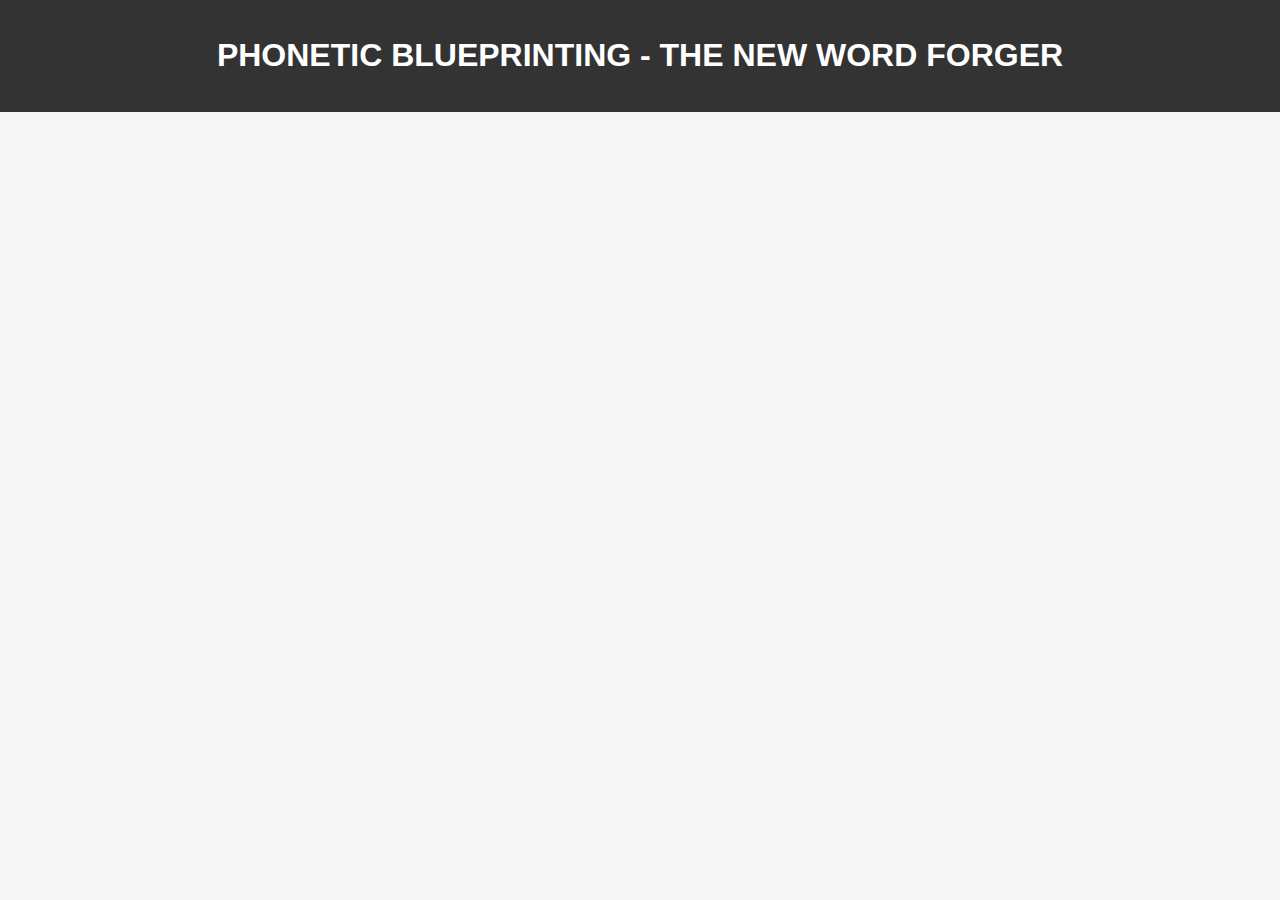
==== index.html @ 9f567a55 "Added website files" ====
<!DOCTYPE html>
<html lang="en">
<head>
    <meta charset="UTF-8">
    <meta name="viewport" content="width=device-width, initial-scale=1.0">
    <title>PHONETIC BLUEPRINTING - THE NEW WORD FORGER</title>
    <link rel="stylesheet" href="styles.css">
    <script src="script.js" defer></script>
</head>
<body>
    <header>
        <h1>PHONETIC BLUEPRINTING - THE NEW WORD FORGER</h1>
    </header>
    <main>
        <!-- Image Grid -->
        <section class="image-grid">
            <!-- Your existing image cards will go here -->
        </section>
    </main>
</body>
</html>
---- styles.css ----
/* General Styles */
body {
    font-family: 'Arial', sans-serif;
    background-color: #f7f7f7;
    margin: 0;
    padding: 0;
}

header {
    background-color: #333;
    color: #fff;
    text-align: center;
    padding: 1rem 0;
}

main {
    padding: 2rem;
}

/* Homepage Styles */
.image-grid {
    display: grid;
    grid-template-columns: repeat(auto-fill, minmax(200px, 1fr));
    gap: 1rem;
}

.image-card img {
    width: 100%;
    border-radius: 8px;
    transition: transform 0.3s ease;
}

.image-card:hover img {
    transform: scale(1.05);
}

.image-card figcaption {
    text-align: center;
    margin-top: 0.5rem;
}

/* Placeholder for Summary Page styles */

.image-card figcaption {
    opacity: 0;
    transition: opacity 0.3s ease;
    position: absolute;
    top: 50%;
    left: 50%;
    transform: translate(-50%, -50%);
    background-color: rgba(0, 0, 0, 0.7);
    color: #fff;
    padding: 0.5rem;
    border-radius: 8px;
    pointer-events: none;  // Ensures the caption doesn't interfere with image clicks
}

.image-card .show-overlay {
    opacity: 1;
}
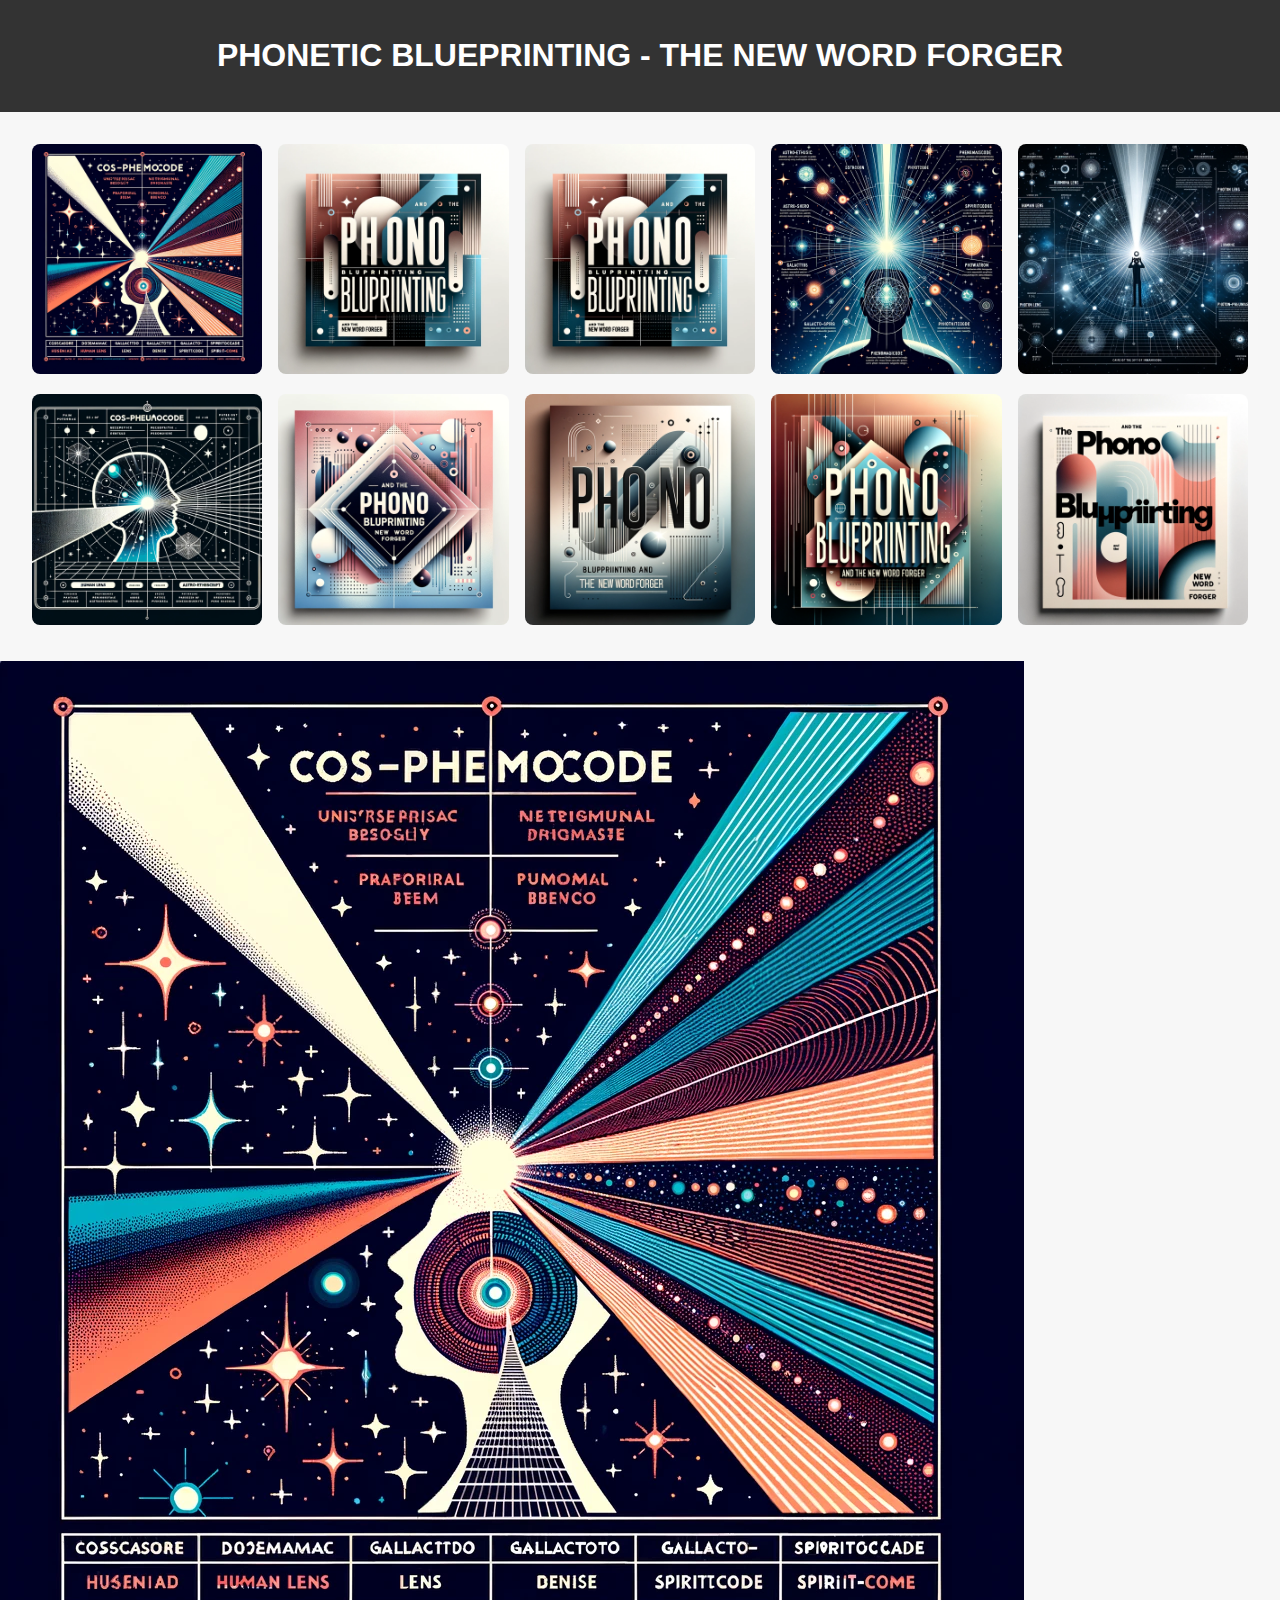
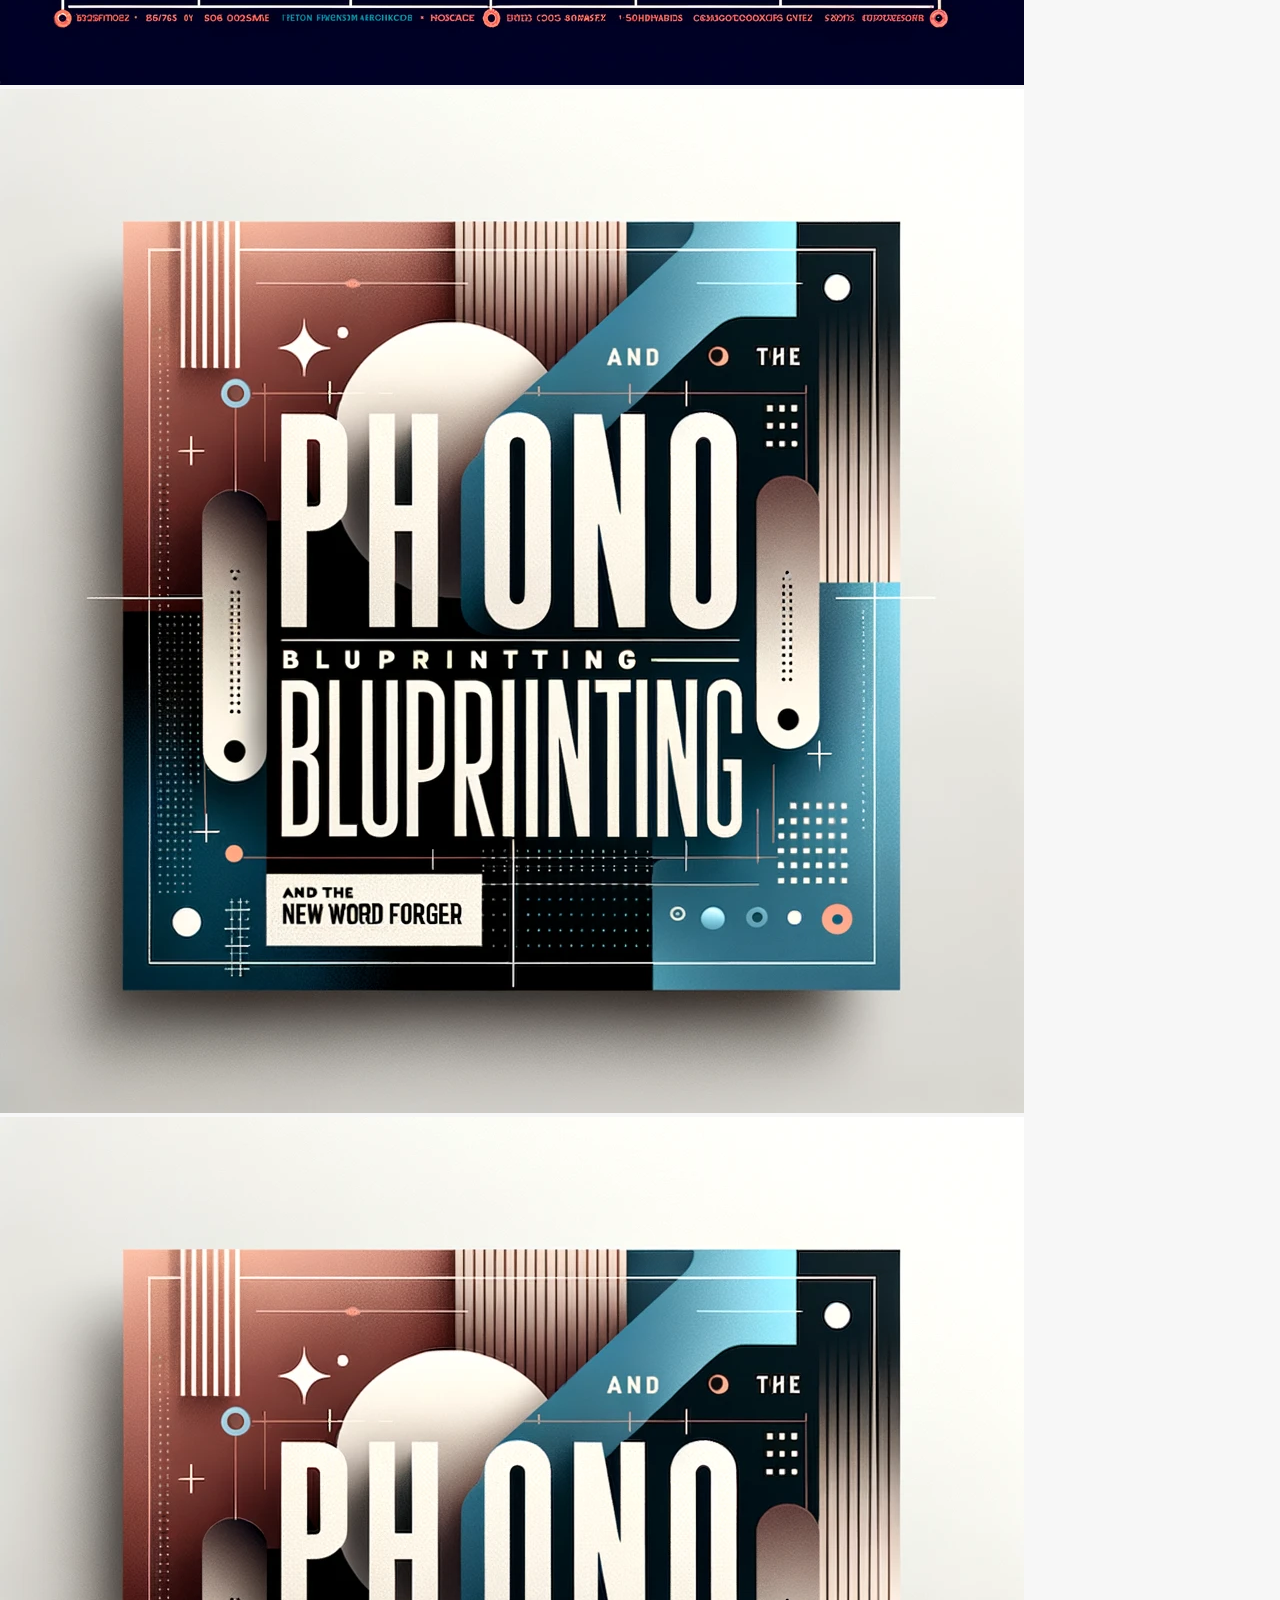
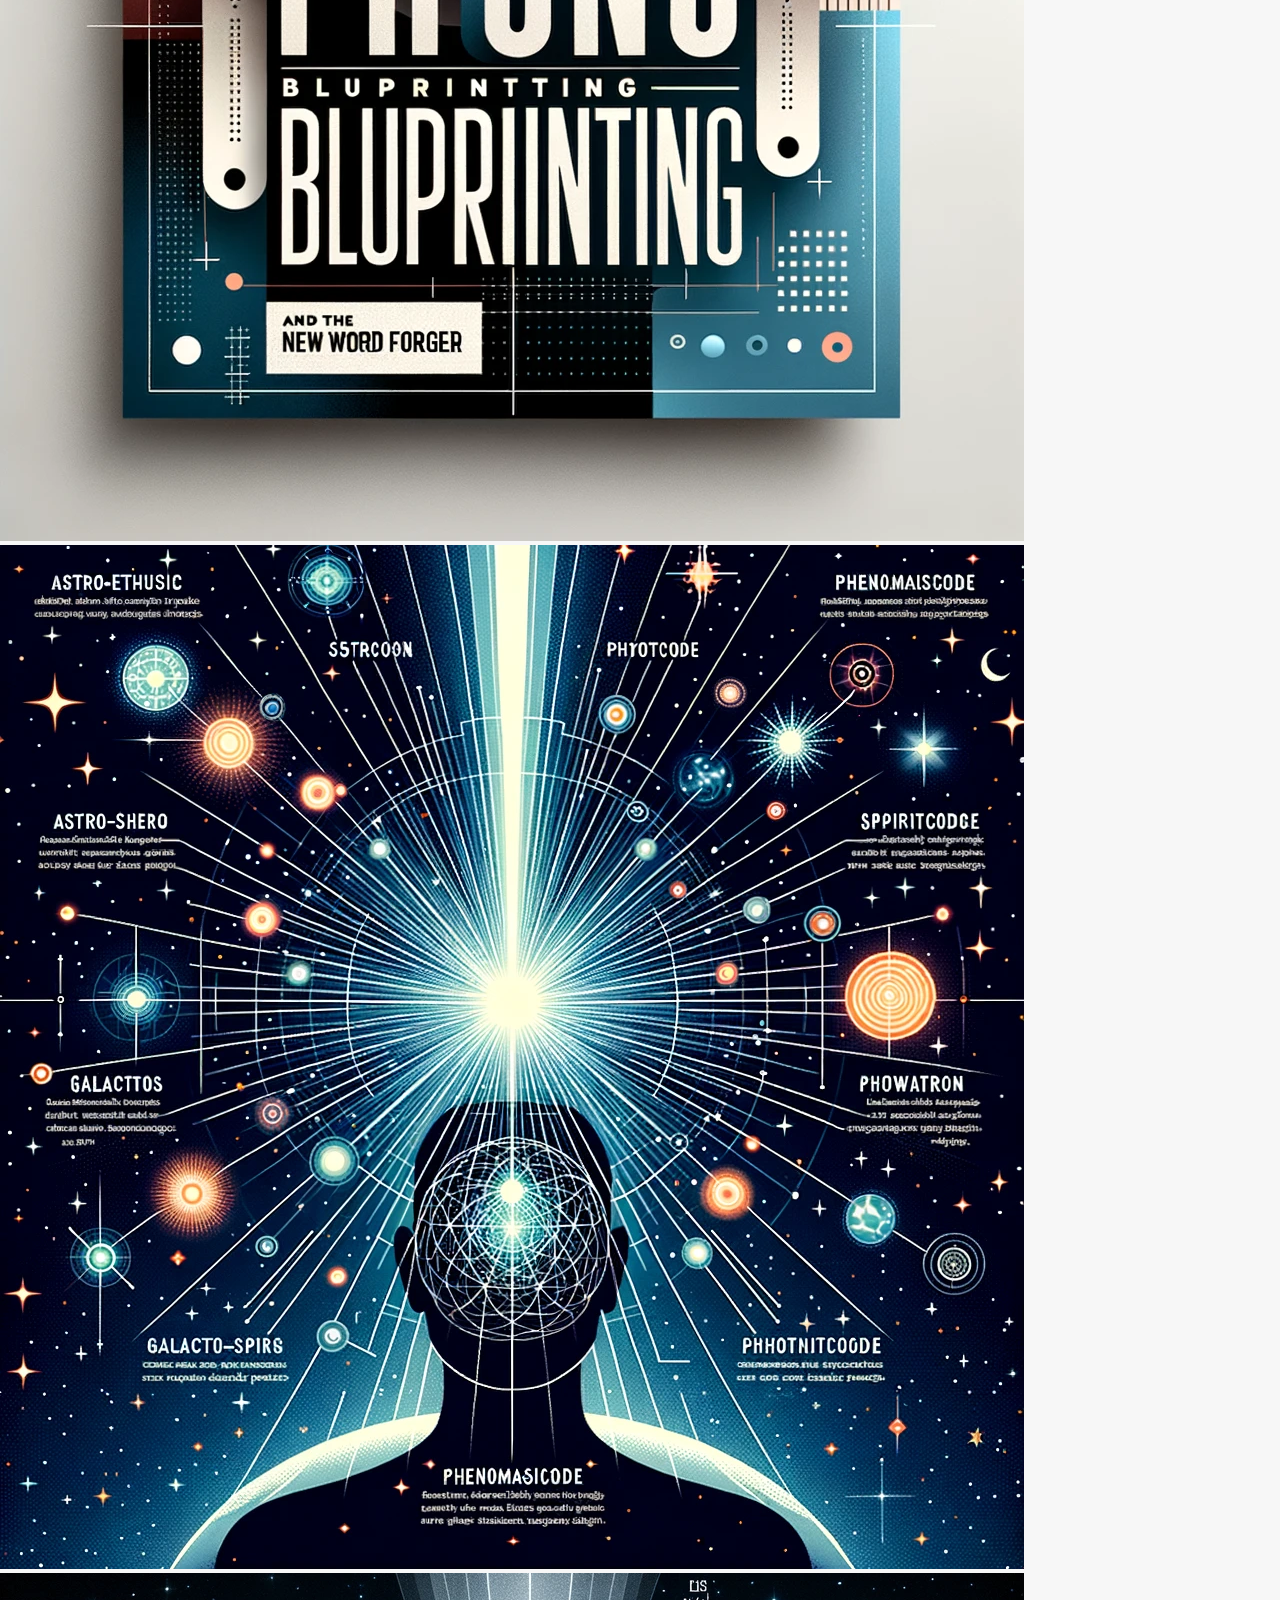
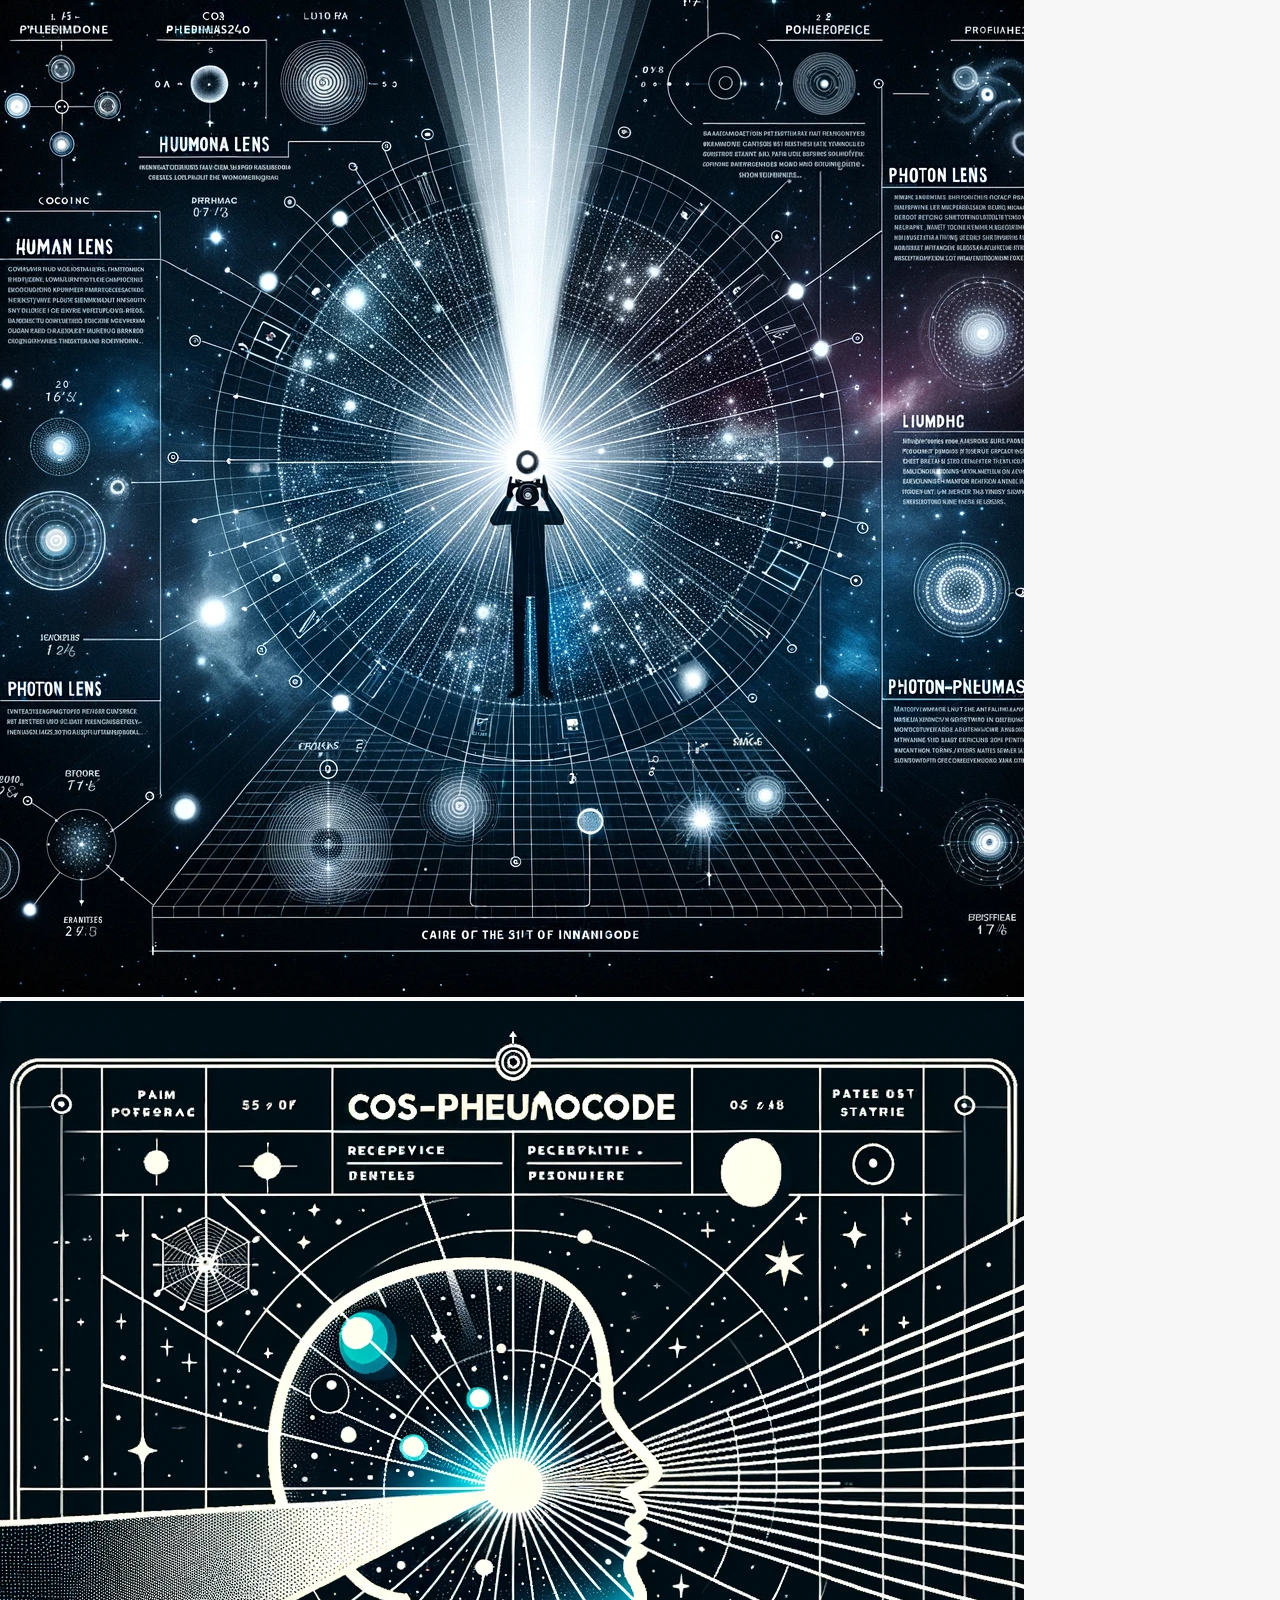
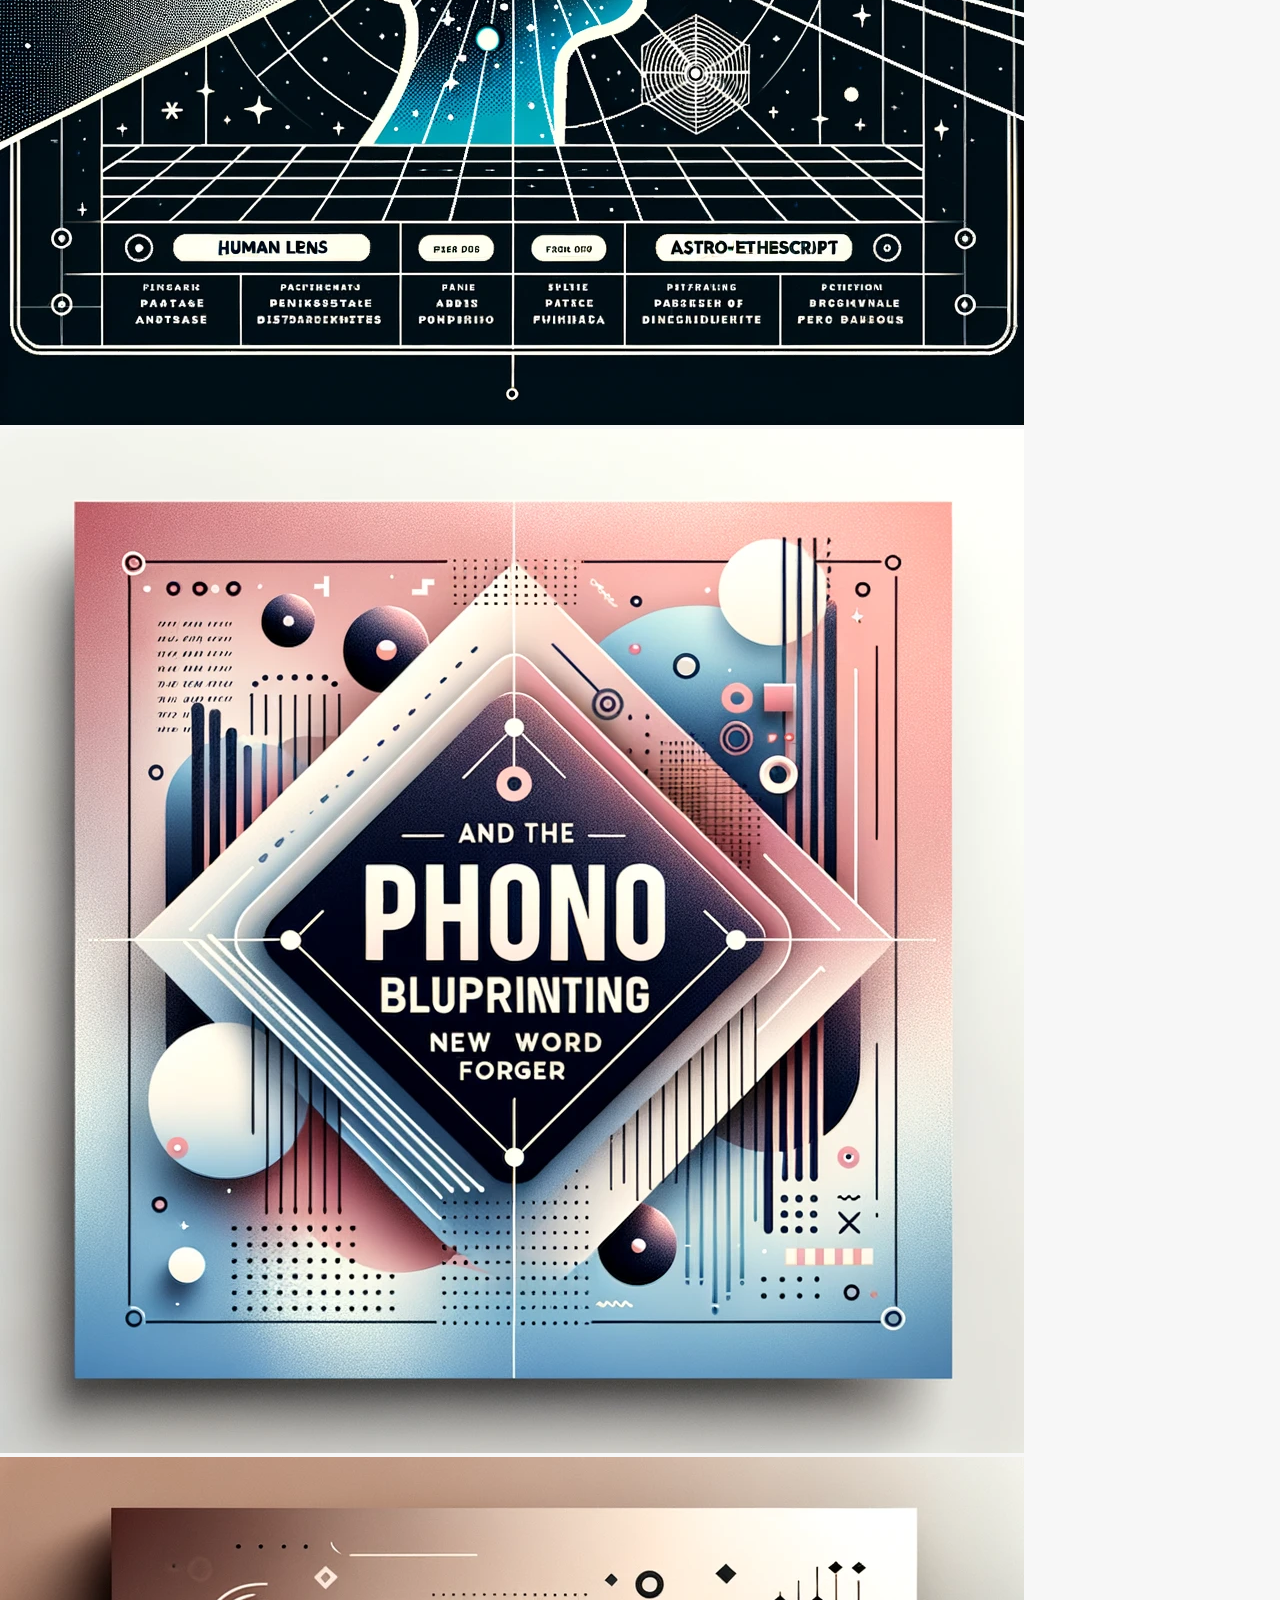
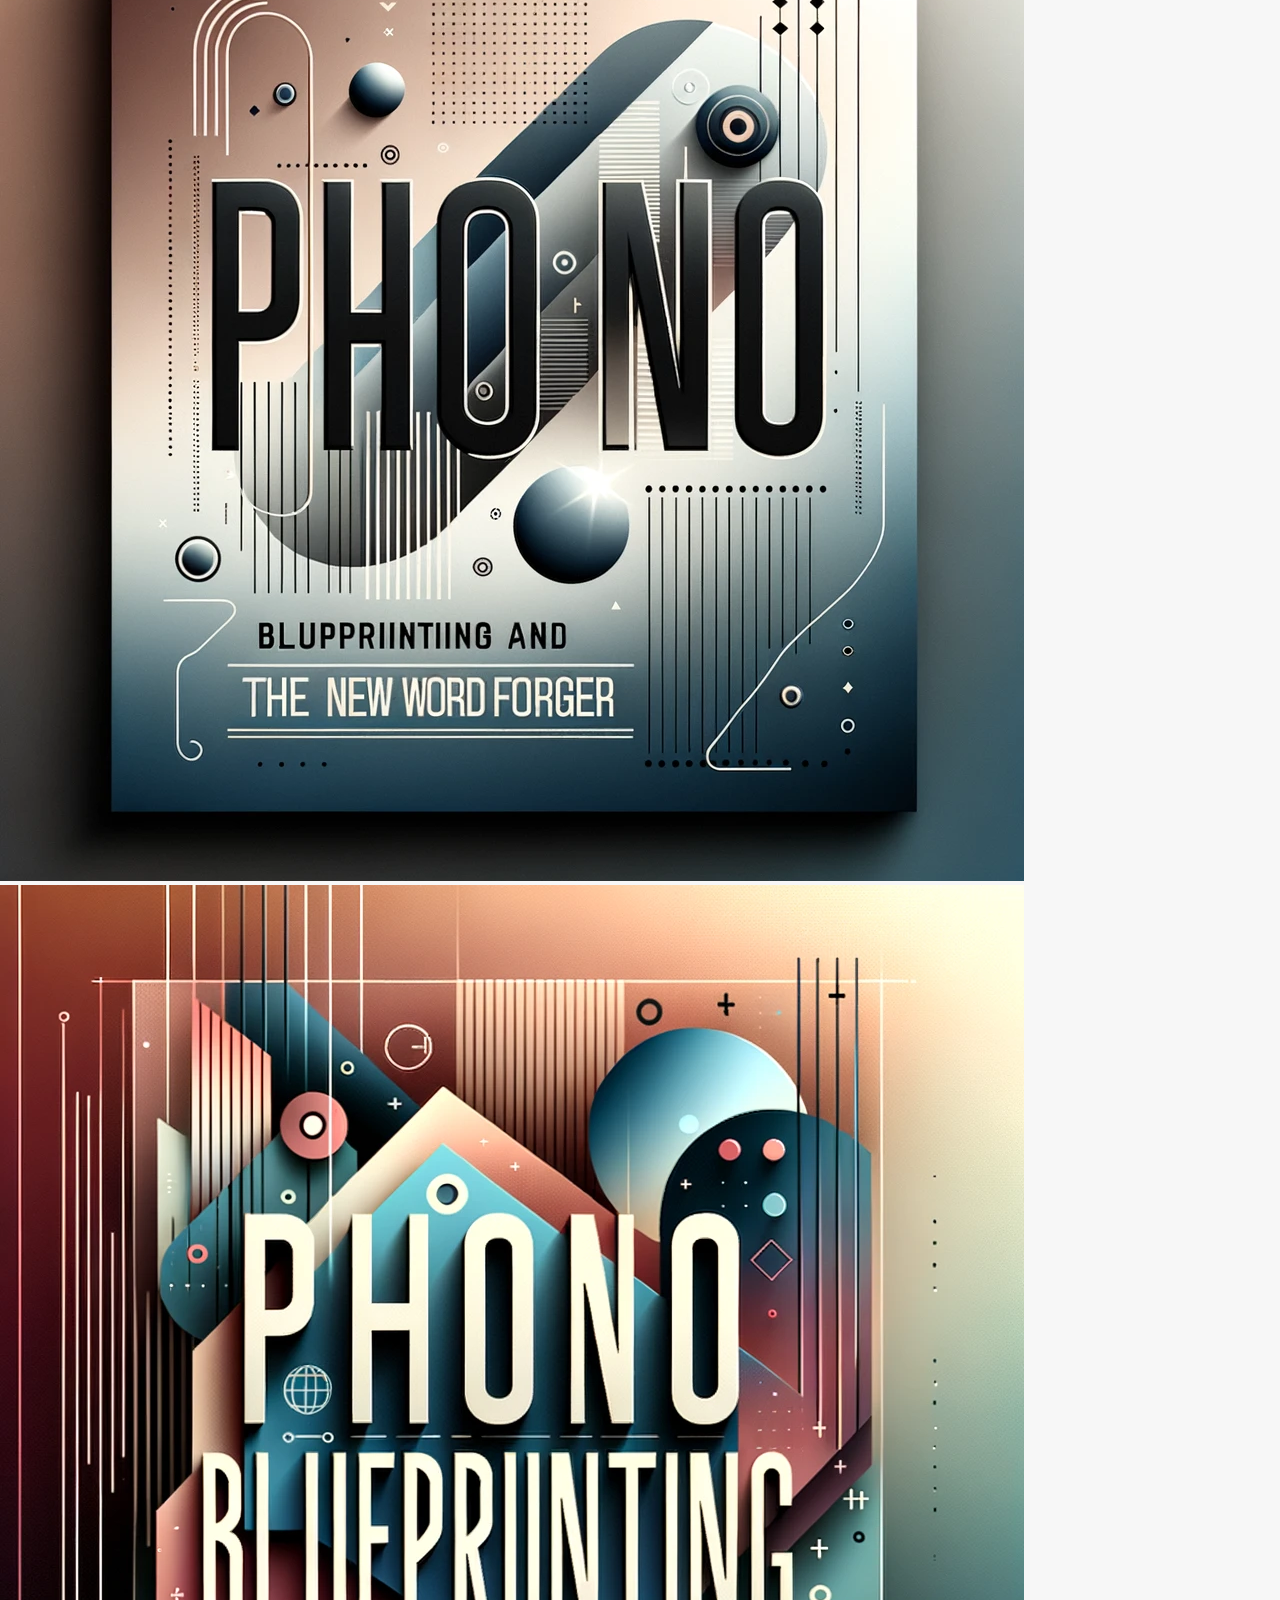
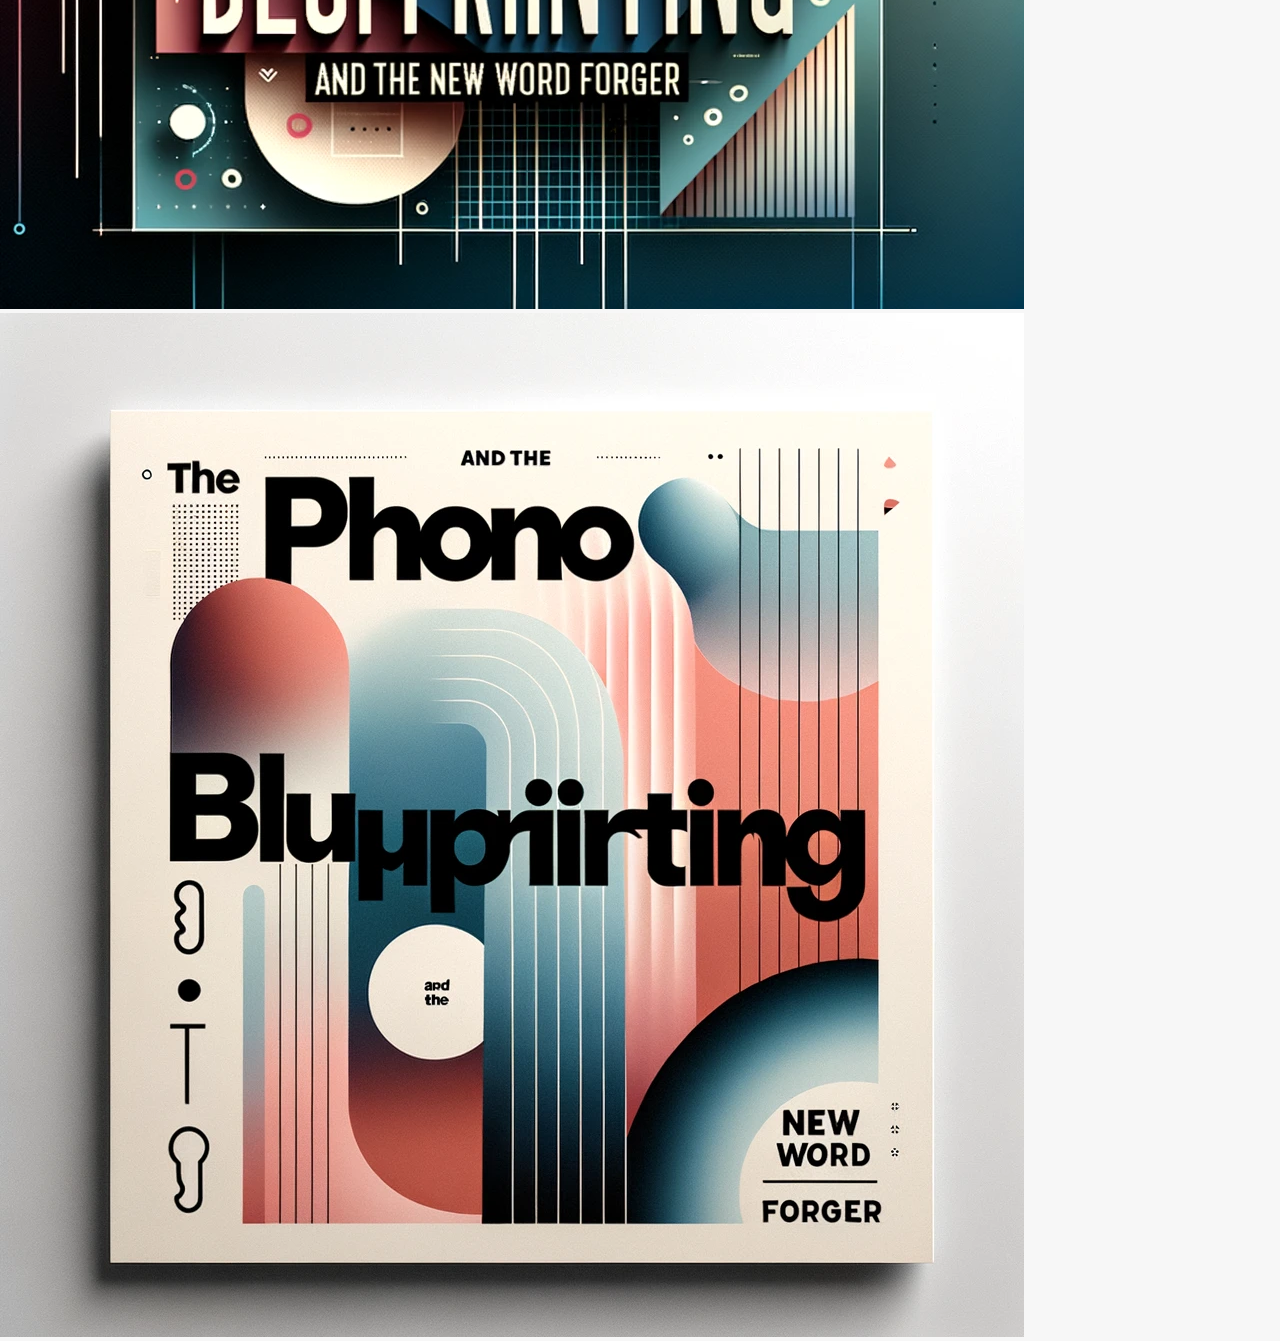
==== commit ae1b576c: "Added website files" ====
--- a/index.html
+++ b/index.html
@@ -5,7 +5,9 @@
     <meta charset="UTF-8">
     <meta name="viewport" content="width=device-width, initial-scale=1.0">
     <title>PHONETIC BLUEPRINTING - THE NEW WORD FORGER</title>
+    <!-- Link to external CSS (to be created) -->
     <link rel="stylesheet" href="styles.css">
+    <!-- Link to external JavaScript (to be created) -->
     <script src="script.js" defer></script>
 </head>
 <body>
@@ -15,8 +17,68 @@
     <main>
         <!-- Image Grid -->
         <section class="image-grid">
-            <!-- Your existing image cards will go here -->
+            <!-- Sample images for demonstration -->
+            
+<div class="image-card">
+    <img src="website/image1.webp" alt="image1">
+    <figcaption>image1</figcaption>
+</div>
+
+<div class="image-card">
+    <img src="website/image2.webp" alt="image2">
+    <figcaption>image2</figcaption>
+</div>
+
+<div class="image-card">
+    <img src="website/image3.webp" alt="image3">
+    <figcaption>image3</figcaption>
+</div>
+
+<div class="image-card">
+    <img src="website/image4.webp" alt="image4">
+    <figcaption>image4</figcaption>
+</div>
+
+<div class="image-card">
+    <img src="website/image5.webp" alt="image5">
+    <figcaption>image5</figcaption>
+</div>
+
+<div class="image-card">
+    <img src="website/image6.webp" alt="image6">
+    <figcaption>image6</figcaption>
+</div>
+
+<div class="image-card">
+    <img src="website/image7.webp" alt="image7">
+    <figcaption>image7</figcaption>
+</div>
+
+<div class="image-card">
+    <img src="website/image8.webp" alt="image8">
+    <figcaption>image8</figcaption>
+</div>
+
+<div class="image-card">
+    <img src="website/image9.webp" alt="image9">
+    <figcaption>image9</figcaption>
+</div>
+
+<div class="image-card">
+    <img src="website/image10.webp" alt="image10">
+    <figcaption>image10</figcaption>
+</div>
+
         </section>
     </main>
-</body>
+<img src="website/image1.webp" alt="image1" />
+<img src="website/image2.webp" alt="image2" />
+<img src="website/image3.webp" alt="image3" />
+<img src="website/image4.webp" alt="image4" />
+<img src="website/image5.webp" alt="image5" />
+<img src="website/image6.webp" alt="image6" />
+<img src="website/image7.webp" alt="image7" />
+<img src="website/image8.webp" alt="image8" />
+<img src="website/image9.webp" alt="image9" />
+<img src="website/image10.webp" alt="image10" /></body>
 </html>
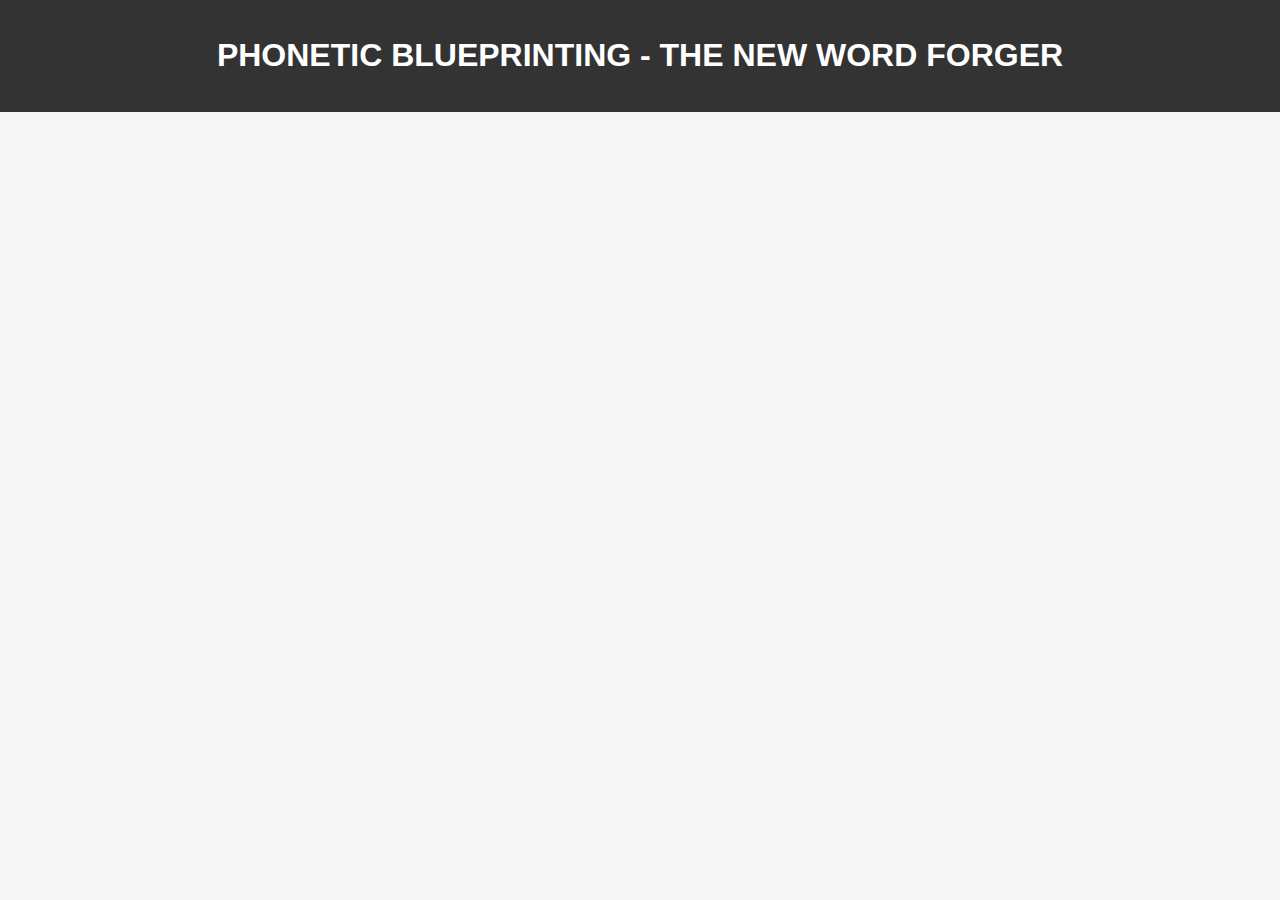
==== commit b5e9927d: "Added website files" ====
--- a/index.html
+++ b/index.html
@@ -5,9 +5,7 @@
     <meta charset="UTF-8">
     <meta name="viewport" content="width=device-width, initial-scale=1.0">
     <title>PHONETIC BLUEPRINTING - THE NEW WORD FORGER</title>
-    <!-- Link to external CSS (to be created) -->
     <link rel="stylesheet" href="styles.css">
-    <!-- Link to external JavaScript (to be created) -->
     <script src="script.js" defer></script>
 </head>
 <body>
@@ -17,68 +15,8 @@
     <main>
         <!-- Image Grid -->
         <section class="image-grid">
-            <!-- Sample images for demonstration -->
-            
-<div class="image-card">
-    <img src="website/image1.webp" alt="image1">
-    <figcaption>image1</figcaption>
-</div>
-
-<div class="image-card">
-    <img src="website/image2.webp" alt="image2">
-    <figcaption>image2</figcaption>
-</div>
-
-<div class="image-card">
-    <img src="website/image3.webp" alt="image3">
-    <figcaption>image3</figcaption>
-</div>
-
-<div class="image-card">
-    <img src="website/image4.webp" alt="image4">
-    <figcaption>image4</figcaption>
-</div>
-
-<div class="image-card">
-    <img src="website/image5.webp" alt="image5">
-    <figcaption>image5</figcaption>
-</div>
-
-<div class="image-card">
-    <img src="website/image6.webp" alt="image6">
-    <figcaption>image6</figcaption>
-</div>
-
-<div class="image-card">
-    <img src="website/image7.webp" alt="image7">
-    <figcaption>image7</figcaption>
-</div>
-
-<div class="image-card">
-    <img src="website/image8.webp" alt="image8">
-    <figcaption>image8</figcaption>
-</div>
-
-<div class="image-card">
-    <img src="website/image9.webp" alt="image9">
-    <figcaption>image9</figcaption>
-</div>
-
-<div class="image-card">
-    <img src="website/image10.webp" alt="image10">
-    <figcaption>image10</figcaption>
-</div>
-
+            <!-- Your existing image cards will go here -->
         </section>
     </main>
-<img src="website/image1.webp" alt="image1" />
-<img src="website/image2.webp" alt="image2" />
-<img src="website/image3.webp" alt="image3" />
-<img src="website/image4.webp" alt="image4" />
-<img src="website/image5.webp" alt="image5" />
-<img src="website/image6.webp" alt="image6" />
-<img src="website/image7.webp" alt="image7" />
-<img src="website/image8.webp" alt="image8" />
-<img src="website/image9.webp" alt="image9" />
-<img src="website/image10.webp" alt="image10" /></body>
+</body>
 </html>
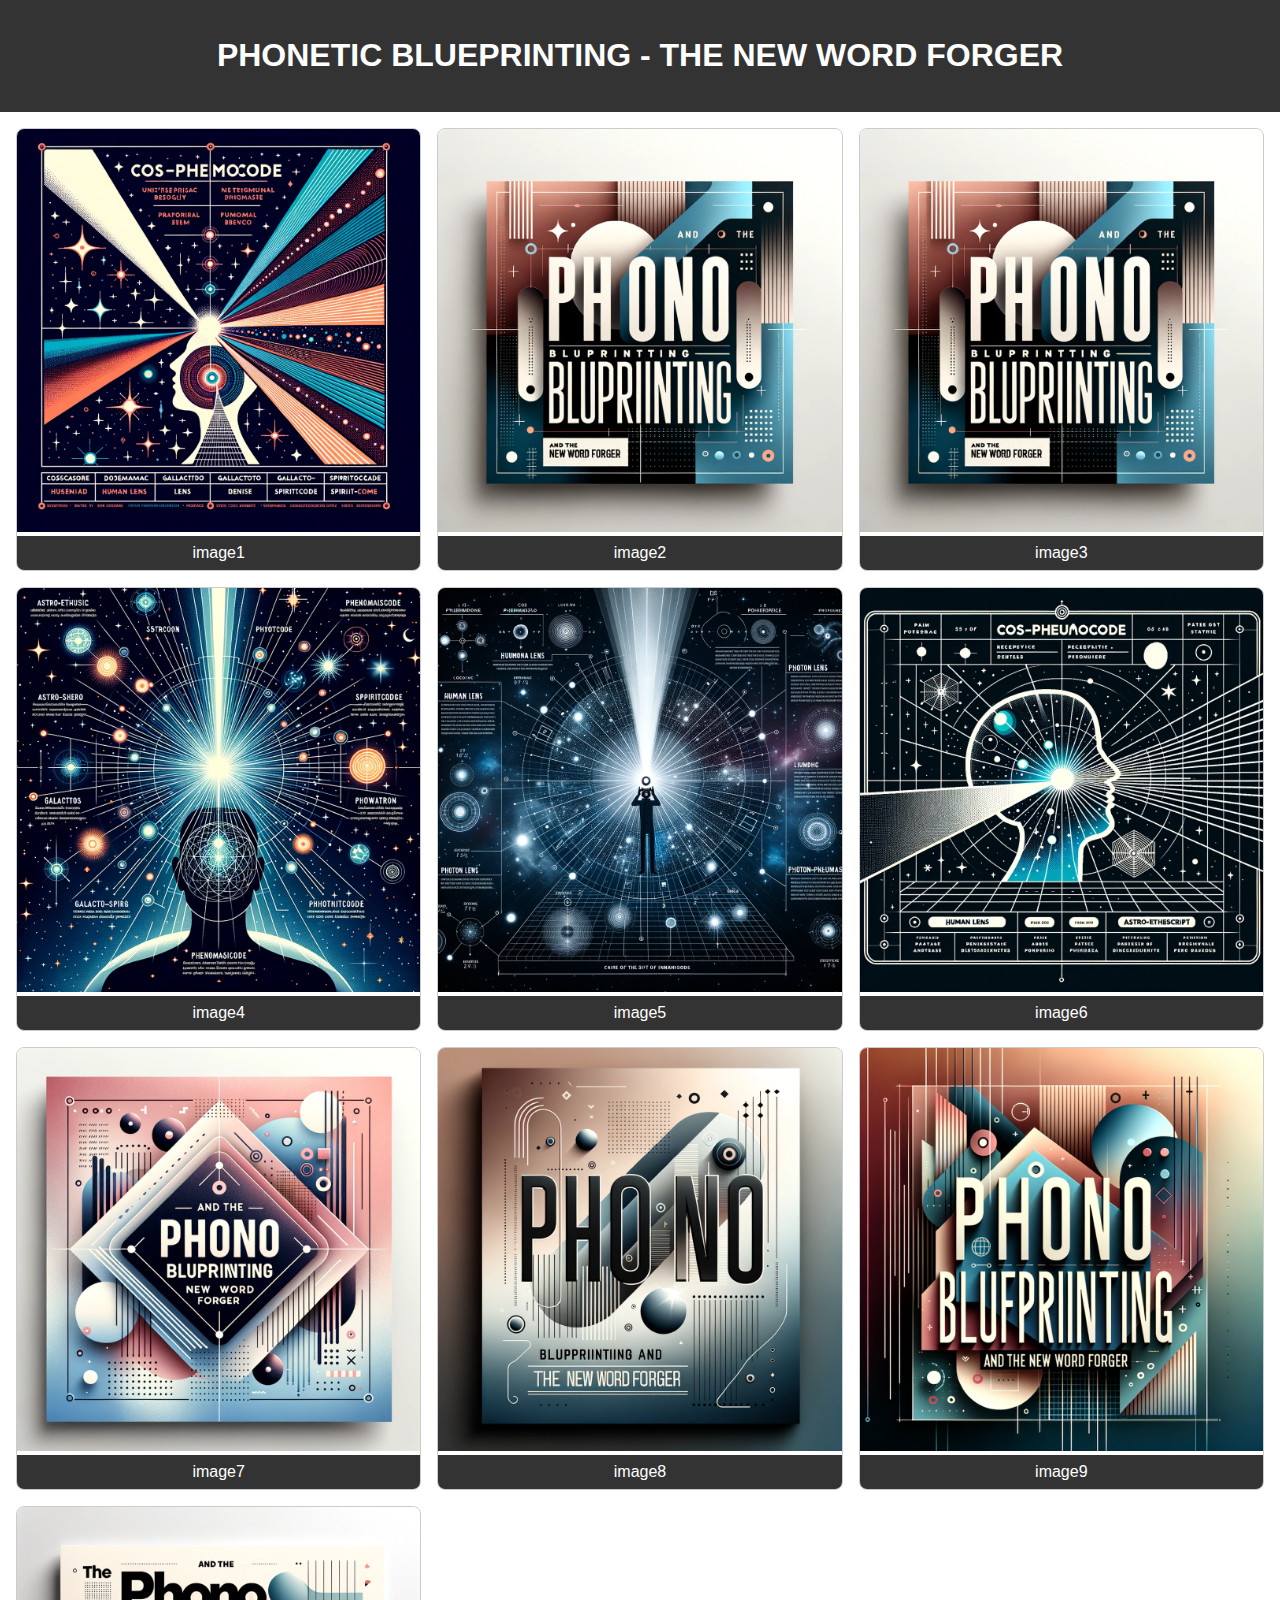
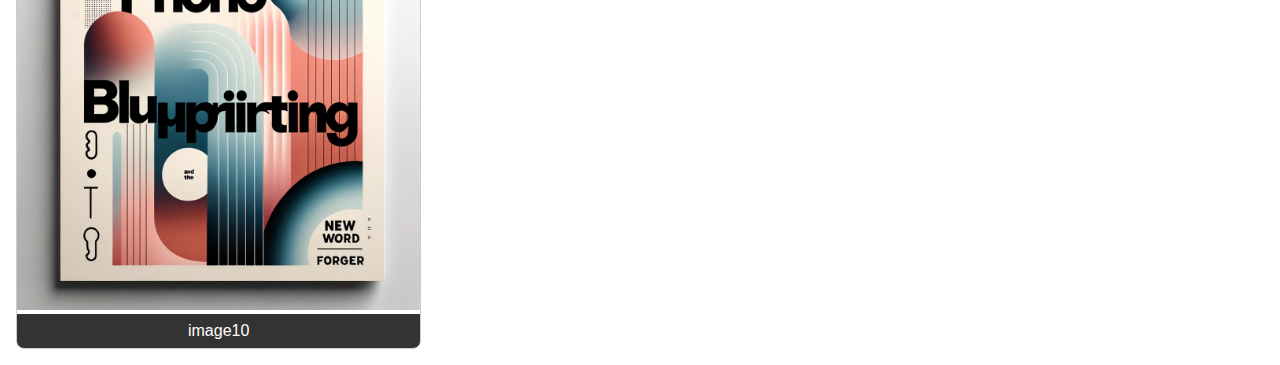
==== commit 2b0f78db: "Added new website files" ====
--- a/index.html
+++ b/index.html
@@ -13,9 +13,47 @@
         <h1>PHONETIC BLUEPRINTING - THE NEW WORD FORGER</h1>
     </header>
     <main>
-        <!-- Image Grid -->
         <section class="image-grid">
-            <!-- Your existing image cards will go here -->
+            <div class="image-card">
+                <img src="image1.webp" alt="image1">
+                <figcaption>image1</figcaption>
+            </div>
+            <div class="image-card">
+                <img src="image2.webp" alt="image2">
+                <figcaption>image2</figcaption>
+            </div>
+            <div class="image-card">
+                <img src="image3.webp" alt="image3">
+                <figcaption>image3</figcaption>
+            </div>
+            <div class="image-card">
+                <img src="image4.webp" alt="image4">
+                <figcaption>image4</figcaption>
+            </div>
+            <div class="image-card">
+                <img src="image5.webp" alt="image5">
+                <figcaption>image5</figcaption>
+            </div>
+            <div class="image-card">
+                <img src="image6.webp" alt="image6">
+                <figcaption>image6</figcaption>
+            </div>
+            <div class="image-card">
+                <img src="image7.webp" alt="image7">
+                <figcaption>image7</figcaption>
+            </div>
+            <div class="image-card">
+                <img src="image8.webp" alt="image8">
+                <figcaption>image8</figcaption>
+            </div>
+            <div class="image-card">
+                <img src="image9.webp" alt="image9">
+                <figcaption>image9</figcaption>
+            </div>
+            <div class="image-card">
+                <img src="image10.webp" alt="image10">
+                <figcaption>image10</figcaption>
+            </div>
         </section>
     </main>
 </body>
--- a/styles.css
+++ b/styles.css
@@ -1,8 +1,6 @@
 
-/* General Styles */
 body {
-    font-family: 'Arial', sans-serif;
-    background-color: #f7f7f7;
+    font-family: Arial, sans-serif;
     margin: 0;
     padding: 0;
 }
@@ -11,51 +9,30 @@
     background-color: #333;
     color: #fff;
     text-align: center;
-    padding: 1rem 0;
+    padding: 1em;
 }
 
-main {
-    padding: 2rem;
+.image-grid {
+    display: grid;
+    grid-template-columns: repeat(3, 1fr);
+    gap: 16px;
+    padding: 16px;
 }
 
-/* Homepage Styles */
-.image-grid {
-    display: grid;
-    grid-template-columns: repeat(auto-fill, minmax(200px, 1fr));
-    gap: 1rem;
+.image-card {
+    border: 1px solid #ccc;
+    border-radius: 8px;
+    overflow: hidden;
+    text-align: center;
 }
 
 .image-card img {
-    width: 100%;
-    border-radius: 8px;
-    transition: transform 0.3s ease;
+    max-width: 100%;
+    height: auto;
 }
 
-.image-card:hover img {
-    transform: scale(1.05);
+figcaption {
+    background-color: #333;
+    color: #fff;
+    padding: 8px;
 }
-
-.image-card figcaption {
-    text-align: center;
-    margin-top: 0.5rem;
-}
-
-/* Placeholder for Summary Page styles */
-
-.image-card figcaption {
-    opacity: 0;
-    transition: opacity 0.3s ease;
-    position: absolute;
-    top: 50%;
-    left: 50%;
-    transform: translate(-50%, -50%);
-    background-color: rgba(0, 0, 0, 0.7);
-    color: #fff;
-    padding: 0.5rem;
-    border-radius: 8px;
-    pointer-events: none;  // Ensures the caption doesn't interfere with image clicks
-}
-
-.image-card .show-overlay {
-    opacity: 1;
-}
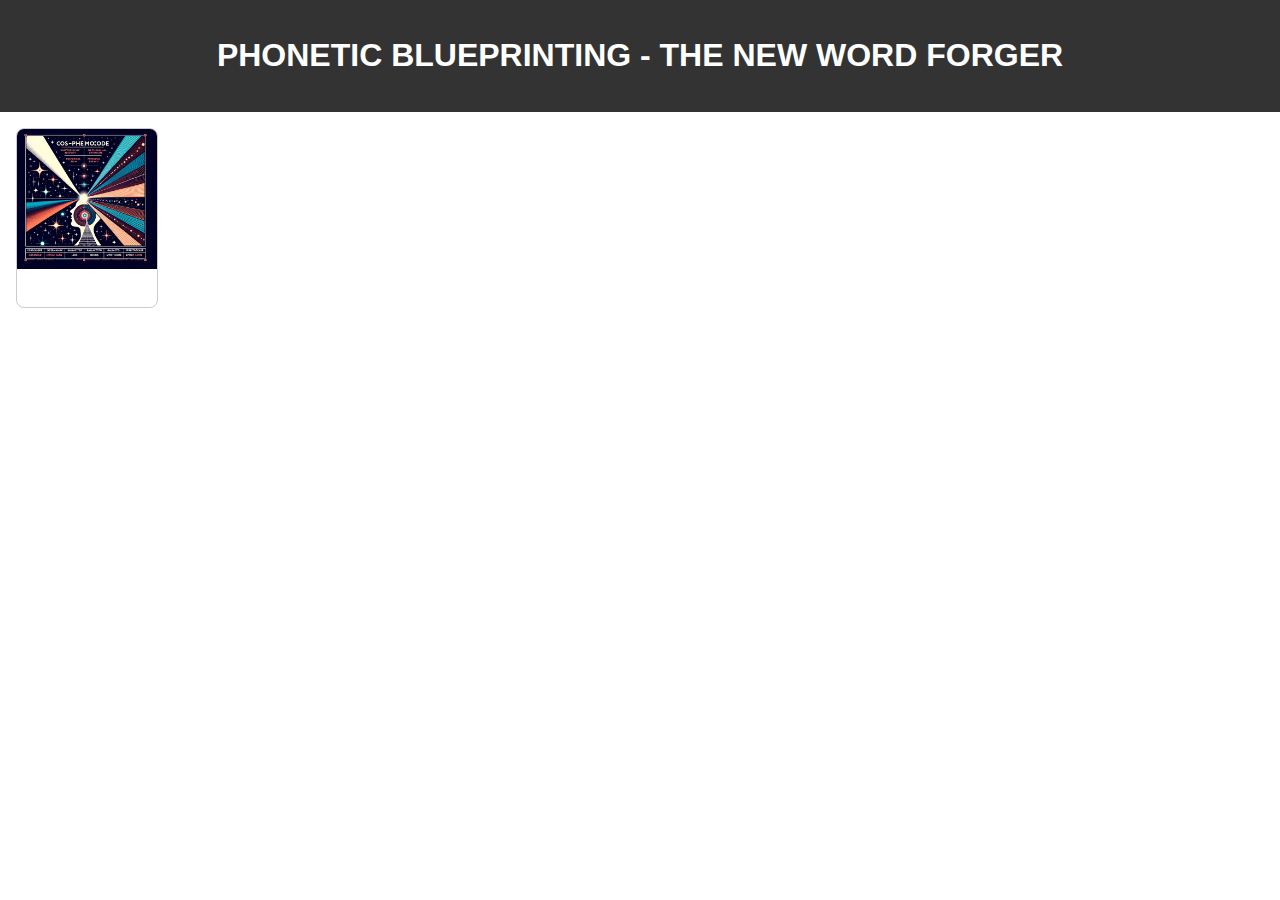
==== commit e10e8c7f: "Added website files" ====
--- a/index.html
+++ b/index.html
@@ -18,42 +18,7 @@
                 <img src="image1.webp" alt="image1">
                 <figcaption>image1</figcaption>
             </div>
-            <div class="image-card">
-                <img src="image2.webp" alt="image2">
-                <figcaption>image2</figcaption>
-            </div>
-            <div class="image-card">
-                <img src="image3.webp" alt="image3">
-                <figcaption>image3</figcaption>
-            </div>
-            <div class="image-card">
-                <img src="image4.webp" alt="image4">
-                <figcaption>image4</figcaption>
-            </div>
-            <div class="image-card">
-                <img src="image5.webp" alt="image5">
-                <figcaption>image5</figcaption>
-            </div>
-            <div class="image-card">
-                <img src="image6.webp" alt="image6">
-                <figcaption>image6</figcaption>
-            </div>
-            <div class="image-card">
-                <img src="image7.webp" alt="image7">
-                <figcaption>image7</figcaption>
-            </div>
-            <div class="image-card">
-                <img src="image8.webp" alt="image8">
-                <figcaption>image8</figcaption>
-            </div>
-            <div class="image-card">
-                <img src="image9.webp" alt="image9">
-                <figcaption>image9</figcaption>
-            </div>
-            <div class="image-card">
-                <img src="image10.webp" alt="image10">
-                <figcaption>image10</figcaption>
-            </div>
+            <!-- Additional image cards here... -->
         </section>
     </main>
 </body>
--- a/styles.css
+++ b/styles.css
@@ -14,7 +14,7 @@
 
 .image-grid {
     display: grid;
-    grid-template-columns: repeat(3, 1fr);
+    grid-template-columns: repeat(8, 1fr);
     gap: 16px;
     padding: 16px;
 }
@@ -35,4 +35,10 @@
     background-color: #333;
     color: #fff;
     padding: 8px;
+    opacity: 0;
+    transition: opacity 0.3s ease;
 }
+
+.show-overlay {
+    opacity: 1;
+}
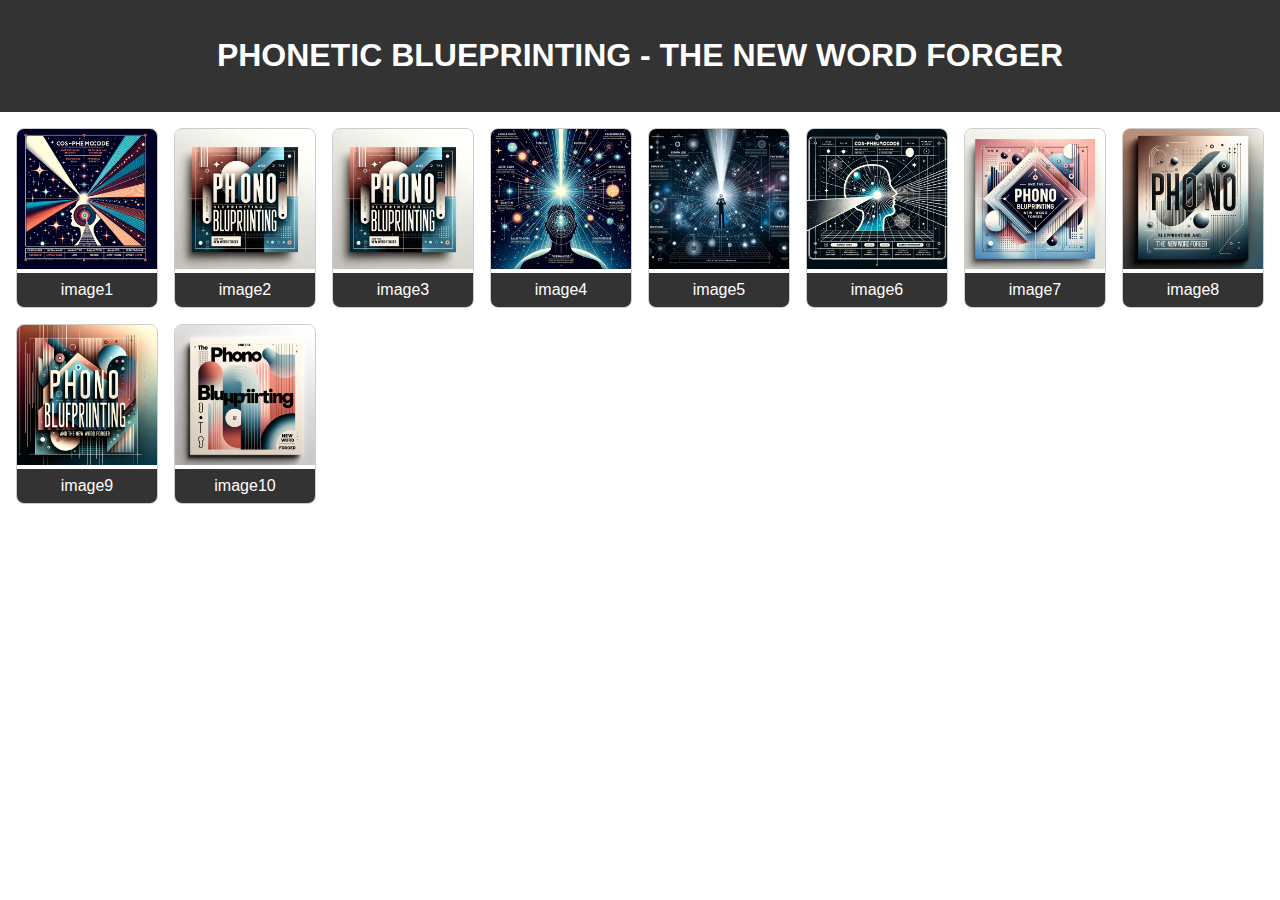
==== commit 46a0add7: "Added website files" ====
--- a/index.html
+++ b/index.html
@@ -18,7 +18,42 @@
                 <img src="image1.webp" alt="image1">
                 <figcaption>image1</figcaption>
             </div>
-            <!-- Additional image cards here... -->
+            <div class="image-card">
+                <img src="image2.webp" alt="image2">
+                <figcaption>image2</figcaption>
+            </div>
+            <div class="image-card">
+                <img src="image3.webp" alt="image3">
+                <figcaption>image3</figcaption>
+            </div>
+            <div class="image-card">
+                <img src="image4.webp" alt="image4">
+                <figcaption>image4</figcaption>
+            </div>
+            <div class="image-card">
+                <img src="image5.webp" alt="image5">
+                <figcaption>image5</figcaption>
+            </div>
+            <div class="image-card">
+                <img src="image6.webp" alt="image6">
+                <figcaption>image6</figcaption>
+            </div>
+            <div class="image-card">
+                <img src="image7.webp" alt="image7">
+                <figcaption>image7</figcaption>
+            </div>
+            <div class="image-card">
+                <img src="image8.webp" alt="image8">
+                <figcaption>image8</figcaption>
+            </div>
+            <div class="image-card">
+                <img src="image9.webp" alt="image9">
+                <figcaption>image9</figcaption>
+            </div>
+            <div class="image-card">
+                <img src="image10.webp" alt="image10">
+                <figcaption>image10</figcaption>
+            </div>
         </section>
     </main>
 </body>
--- a/styles.css
+++ b/styles.css
@@ -35,10 +35,4 @@
     background-color: #333;
     color: #fff;
     padding: 8px;
-    opacity: 0;
-    transition: opacity 0.3s ease;
 }
-
-.show-overlay {
-    opacity: 1;
-}
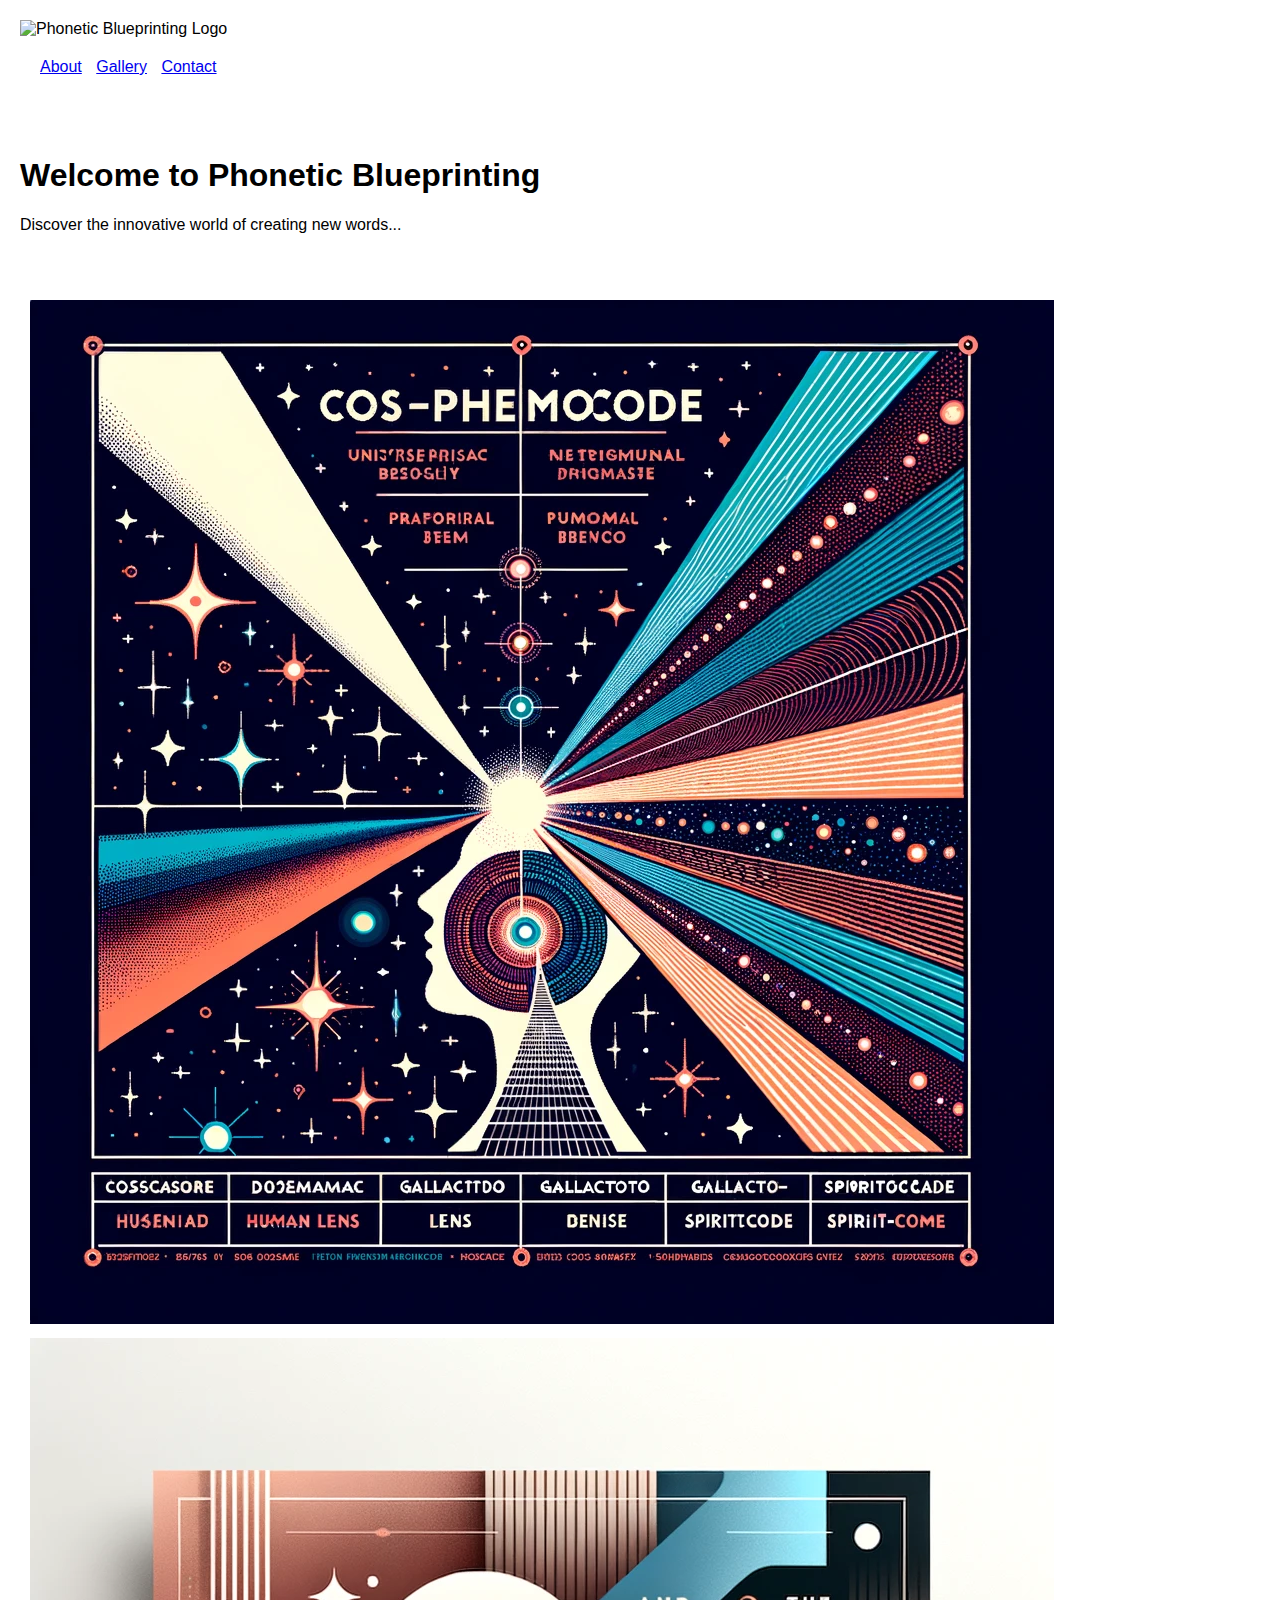
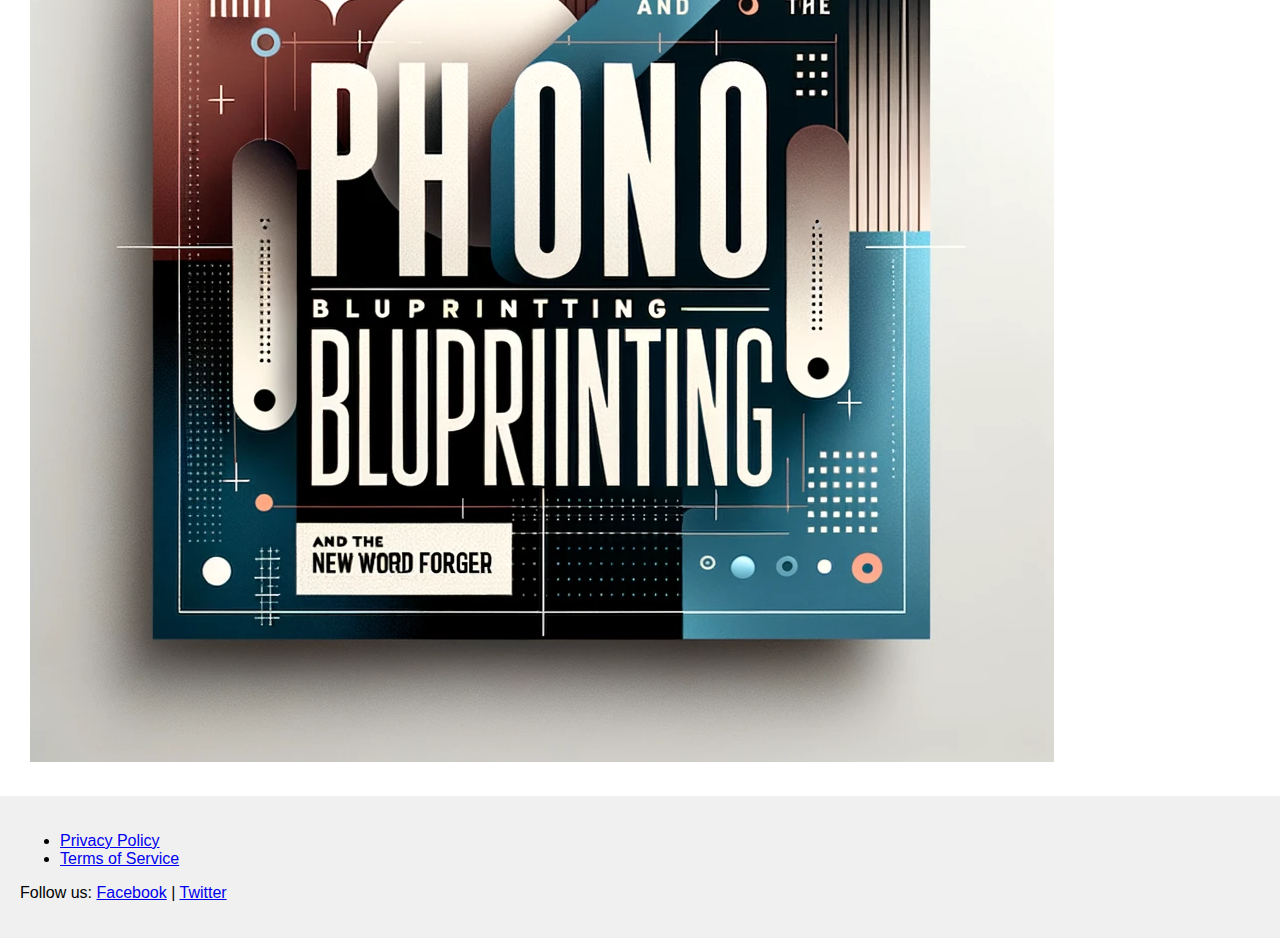
==== commit 1b80e7cb: "Added website files" ====
--- a/index.html
+++ b/index.html
@@ -1,60 +1,49 @@
-
 <!DOCTYPE html>
 <html lang="en">
 <head>
     <meta charset="UTF-8">
     <meta name="viewport" content="width=device-width, initial-scale=1.0">
-    <title>PHONETIC BLUEPRINTING - THE NEW WORD FORGER</title>
+    <title>Phonetic Blueprinting - The New Word Forger</title>
     <link rel="stylesheet" href="styles.css">
-    <script src="script.js" defer></script>
+    <script defer src="script.js"></script>
 </head>
 <body>
-    <header>
-        <h1>PHONETIC BLUEPRINTING - THE NEW WORD FORGER</h1>
-    </header>
-    <main>
-        <section class="image-grid">
-            <div class="image-card">
-                <img src="image1.webp" alt="image1">
-                <figcaption>image1</figcaption>
-            </div>
-            <div class="image-card">
-                <img src="image2.webp" alt="image2">
-                <figcaption>image2</figcaption>
-            </div>
-            <div class="image-card">
-                <img src="image3.webp" alt="image3">
-                <figcaption>image3</figcaption>
-            </div>
-            <div class="image-card">
-                <img src="image4.webp" alt="image4">
-                <figcaption>image4</figcaption>
-            </div>
-            <div class="image-card">
-                <img src="image5.webp" alt="image5">
-                <figcaption>image5</figcaption>
-            </div>
-            <div class="image-card">
-                <img src="image6.webp" alt="image6">
-                <figcaption>image6</figcaption>
-            </div>
-            <div class="image-card">
-                <img src="image7.webp" alt="image7">
-                <figcaption>image7</figcaption>
-            </div>
-            <div class="image-card">
-                <img src="image8.webp" alt="image8">
-                <figcaption>image8</figcaption>
-            </div>
-            <div class="image-card">
-                <img src="image9.webp" alt="image9">
-                <figcaption>image9</figcaption>
-            </div>
-            <div class="image-card">
-                <img src="image10.webp" alt="image10">
-                <figcaption>image10</figcaption>
-            </div>
-        </section>
-    </main>
+
+<header>
+    <div id="logo">
+        <img src="your-logo.png" alt="Phonetic Blueprinting Logo">
+    </div>
+    <nav>
+        <ul>
+            <li><a href="#about">About</a></li>
+            <li><a href="#gallery">Gallery</a></li>
+            <li><a href="#contact">Contact</a></li>
+        </ul>
+    </nav>
+</header>
+
+<section id="about">
+    <h1>Welcome to Phonetic Blueprinting</h1>
+    <p>Discover the innovative world of creating new words...</p>
+</section>
+
+<section id="gallery">
+    <div class="image-card">
+        <img src="image1.webp" alt="Image description">
+    </div>
+    <div class="image-card">
+        <img src="image2.webp" alt="Image description">
+    </div>
+    <!-- Repeat for each image -->
+</section>
+
+<footer>
+    <ul>
+        <li><a href="privacy.html">Privacy Policy</a></li>
+        <li><a href="terms.html">Terms of Service</a></li>
+    </ul>
+    <p>Follow us: <a href="https://facebook.com">Facebook</a> | <a href="https://twitter.com">Twitter</a></p>
+</footer>
+
 </body>
 </html>
--- a/styles.css
+++ b/styles.css
@@ -1,38 +1,33 @@
-
 body {
     font-family: Arial, sans-serif;
     margin: 0;
     padding: 0;
 }
 
-header {
-    background-color: #333;
-    color: #fff;
-    text-align: center;
-    padding: 1em;
+header, nav, #about, #gallery, footer {
+    padding: 20px;
 }
 
-.image-grid {
-    display: grid;
-    grid-template-columns: repeat(8, 1fr);
-    gap: 16px;
-    padding: 16px;
+nav ul {
+    list-style-type: none;
+    margin: 0;
+    padding: 0;
+}
+
+nav li {
+    display: inline;
+    margin-right: 10px;
 }
 
 .image-card {
-    border: 1px solid #ccc;
-    border-radius: 8px;
-    overflow: hidden;
-    text-align: center;
+    margin: 10px;
+    transition: transform 0.3s ease-in-out;
 }
 
-.image-card img {
-    max-width: 100%;
-    height: auto;
+.image-card:hover {
+    transform: scale(1.05);
 }
 
-figcaption {
-    background-color: #333;
-    color: #fff;
-    padding: 8px;
+footer {
+    background-color: #f0f0f0;
 }
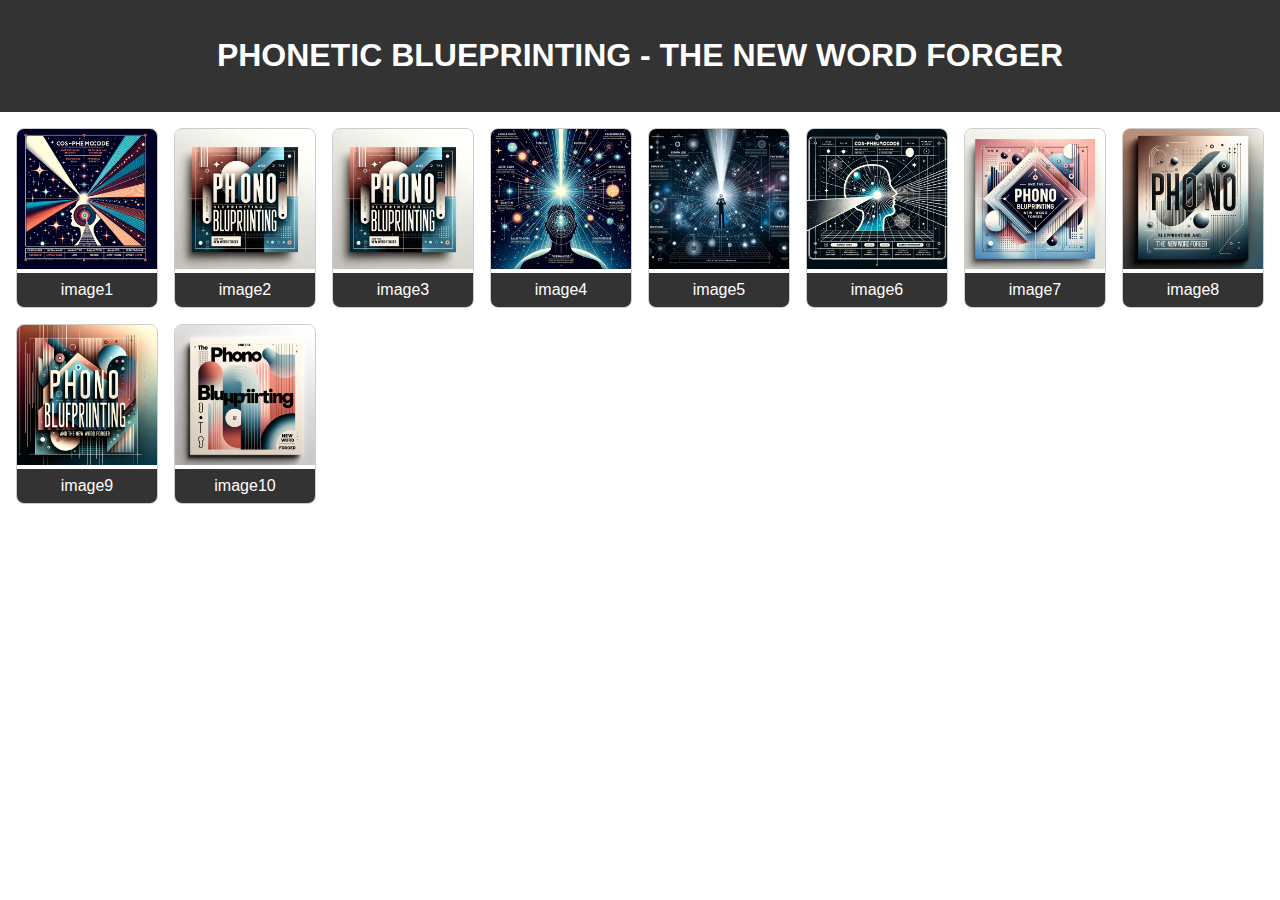
==== commit 9e8a8cfa: "Your commit message here" ====
--- a/index.html
+++ b/index.html
@@ -1,49 +1,60 @@
+
 <!DOCTYPE html>
 <html lang="en">
 <head>
     <meta charset="UTF-8">
     <meta name="viewport" content="width=device-width, initial-scale=1.0">
-    <title>Phonetic Blueprinting - The New Word Forger</title>
+    <title>PHONETIC BLUEPRINTING - THE NEW WORD FORGER</title>
     <link rel="stylesheet" href="styles.css">
-    <script defer src="script.js"></script>
+    <script src="script.js" defer></script>
 </head>
 <body>
-
-<header>
-    <div id="logo">
-        <img src="your-logo.png" alt="Phonetic Blueprinting Logo">
-    </div>
-    <nav>
-        <ul>
-            <li><a href="#about">About</a></li>
-            <li><a href="#gallery">Gallery</a></li>
-            <li><a href="#contact">Contact</a></li>
-        </ul>
-    </nav>
-</header>
-
-<section id="about">
-    <h1>Welcome to Phonetic Blueprinting</h1>
-    <p>Discover the innovative world of creating new words...</p>
-</section>
-
-<section id="gallery">
-    <div class="image-card">
-        <img src="image1.webp" alt="Image description">
-    </div>
-    <div class="image-card">
-        <img src="image2.webp" alt="Image description">
-    </div>
-    <!-- Repeat for each image -->
-</section>
-
-<footer>
-    <ul>
-        <li><a href="privacy.html">Privacy Policy</a></li>
-        <li><a href="terms.html">Terms of Service</a></li>
-    </ul>
-    <p>Follow us: <a href="https://facebook.com">Facebook</a> | <a href="https://twitter.com">Twitter</a></p>
-</footer>
-
+    <header>
+        <h1>PHONETIC BLUEPRINTING - THE NEW WORD FORGER</h1>
+    </header>
+    <main>
+        <section class="image-grid">
+            <div class="image-card">
+                <img src="image1.webp" alt="image1">
+                <figcaption>image1</figcaption>
+            </div>
+            <div class="image-card">
+                <img src="image2.webp" alt="image2">
+                <figcaption>image2</figcaption>
+            </div>
+            <div class="image-card">
+                <img src="image3.webp" alt="image3">
+                <figcaption>image3</figcaption>
+            </div>
+            <div class="image-card">
+                <img src="image4.webp" alt="image4">
+                <figcaption>image4</figcaption>
+            </div>
+            <div class="image-card">
+                <img src="image5.webp" alt="image5">
+                <figcaption>image5</figcaption>
+            </div>
+            <div class="image-card">
+                <img src="image6.webp" alt="image6">
+                <figcaption>image6</figcaption>
+            </div>
+            <div class="image-card">
+                <img src="image7.webp" alt="image7">
+                <figcaption>image7</figcaption>
+            </div>
+            <div class="image-card">
+                <img src="image8.webp" alt="image8">
+                <figcaption>image8</figcaption>
+            </div>
+            <div class="image-card">
+                <img src="image9.webp" alt="image9">
+                <figcaption>image9</figcaption>
+            </div>
+            <div class="image-card">
+                <img src="image10.webp" alt="image10">
+                <figcaption>image10</figcaption>
+            </div>
+        </section>
+    </main>
 </body>
 </html>
--- a/styles.css
+++ b/styles.css
@@ -1,33 +1,38 @@
+
 body {
     font-family: Arial, sans-serif;
     margin: 0;
     padding: 0;
 }
 
-header, nav, #about, #gallery, footer {
-    padding: 20px;
+header {
+    background-color: #333;
+    color: #fff;
+    text-align: center;
+    padding: 1em;
 }
 
-nav ul {
-    list-style-type: none;
-    margin: 0;
-    padding: 0;
-}
-
-nav li {
-    display: inline;
-    margin-right: 10px;
+.image-grid {
+    display: grid;
+    grid-template-columns: repeat(8, 1fr);
+    gap: 16px;
+    padding: 16px;
 }
 
 .image-card {
-    margin: 10px;
-    transition: transform 0.3s ease-in-out;
+    border: 1px solid #ccc;
+    border-radius: 8px;
+    overflow: hidden;
+    text-align: center;
 }
 
-.image-card:hover {
-    transform: scale(1.05);
+.image-card img {
+    max-width: 100%;
+    height: auto;
 }
 
-footer {
-    background-color: #f0f0f0;
+figcaption {
+    background-color: #333;
+    color: #fff;
+    padding: 8px;
 }
